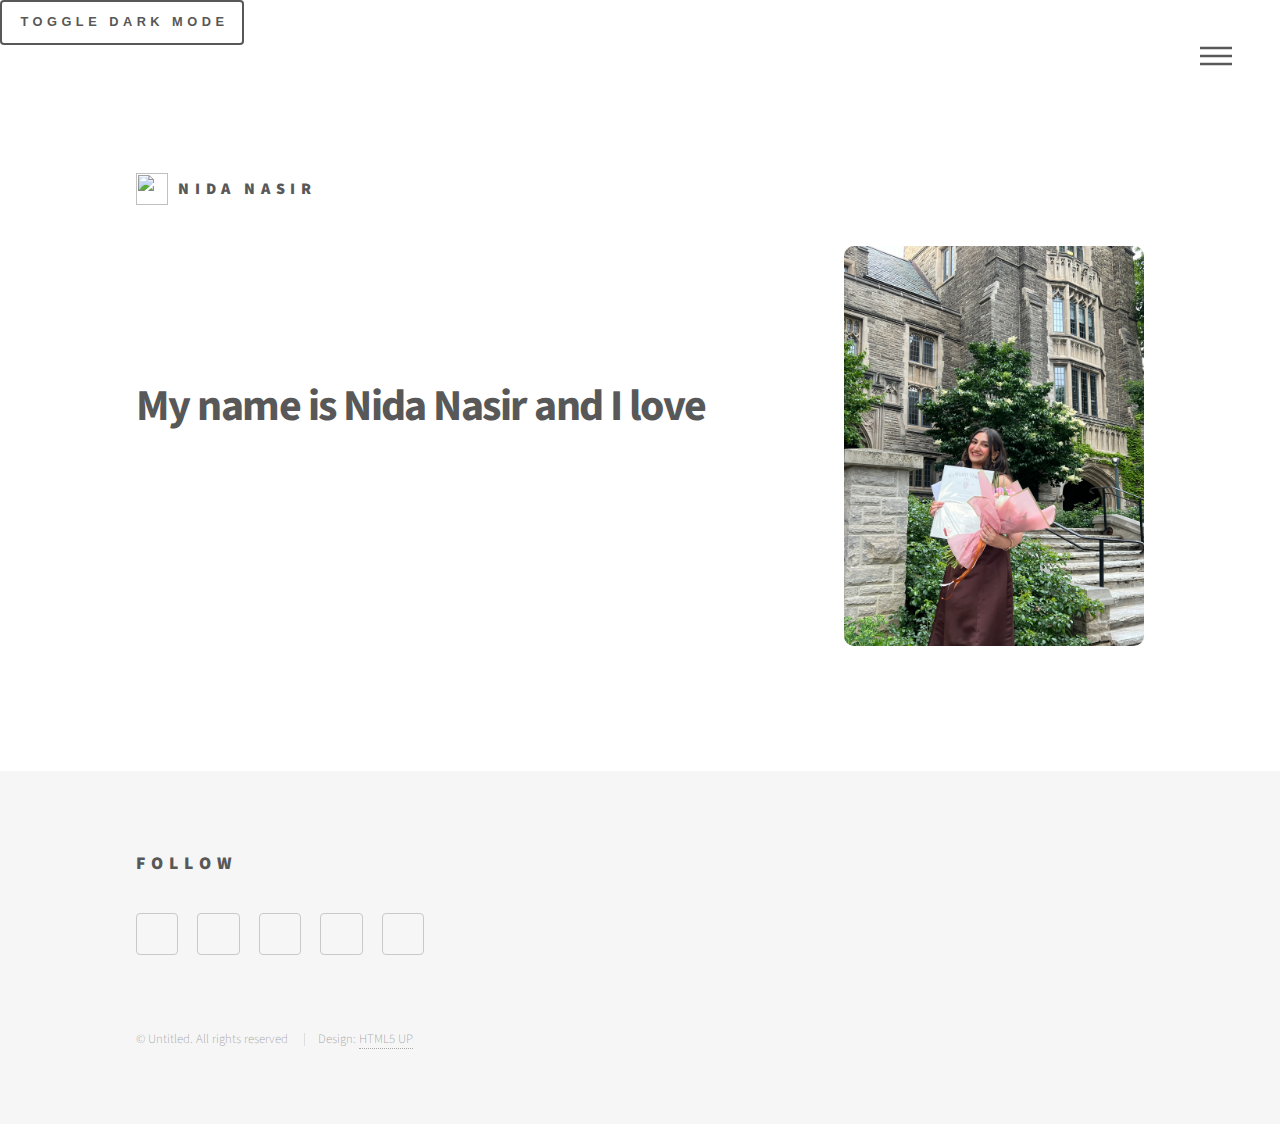
==== index.html @ aa72a7cf "added personal photo and fixed dark mode" ====
<!DOCTYPE HTML>
<!--
	Phantom by HTML5 UP
	html5up.net | @ajlkn
	Free for personal and commercial use under the CCA 3.0 license (html5up.net/license)
-->
<html>
<button onclick="toggleDarkMode()">Toggle dark mode</button>

<head>
	<title>Nida Nasir's Resume</title>
	<meta charset="utf-8" />
	<meta name="viewport" content="width=device-width, initial-scale=1, user-scalable=no" />
	<link rel="stylesheet" href="assets/css/main.css" />
	<noscript>
		<link rel="stylesheet" href="assets/css/noscript.css" />
	</noscript>
</head>

<body class="is-preload">
	<!-- Wrapper -->
	<div id="wrapper">

		<!-- Header -->
		<header id="header">
			<div class="inner">

				<!-- Logo -->
				<a href="index.html" class="logo">
					<span class="symbol"><img src="images/logo.svg" alt="" /></span><span class="title">Nida
						Nasir</span>
				</a>

				<!-- Nav -->
				<nav>
					<ul>
						<li><a href="#menu">Menu</a></li>
					</ul>
				</nav>

			</div>
		</header>

		<!-- Menu -->
		<nav id="menu">
			<h2>Menu</h2>
			<ul>
				<li><a href="index.html">Home</a></li>
				<li><a href="education.html">Education</a></li>
				<li><a href="workexperience.html">Work Experience</a></li>
				<li><a href="extracurriculars.html">Extra Curricular Experience </a></li>
				<li><a href="personalprojects.html">Personal Projects</a></li>
				<li><a href="skills.html">Skills</a></li>
			</ul>
		</nav>

		<!-- Main -->
		<div id="main">
			<div class="inner">
				<div id="main-content">
					<div>
						<h1>My name is Nida Nasir and I love <p id="demo"></p></h1>
					</div>
					<div>
						<img src="images/main.JPG" alt="Nida Nasir">
					</div>
				</div>


				<section class="tiles">
					<article class="style1">
						<span class="image">
							<img src="images/pic01.jpg" alt="" />
						</span>
						<a href="education.html">
							<h2>Education</h2>
							<div class="content">
								<p>McMaster University</p>
							</div>
						</a>
					</article>
					<article class="style2">
						<span class="image">
							<img src="images/pic02.jpg" alt="" />
						</span>
						<a href="workexperience.html">
							<h2>Work Experience</h2>
							<div class="content">
								<p> Backend Developer - SOTI, Junior Developer - Ministry of Transport, Teaching Lead -
									CodeNKids</p>
							</div>
						</a>
					</article>
					<article class="style3">
						<span class="image">
							<img src="images/pic03.jpg" alt="" />
						</span>
						<a href="extracurriculars.html">
							<h2>Extracurricular Activities</h2>
							<div class="content">
								<p>McMaster CS Society, McMaster Start Coding, McMaster Orientation Week.</p>
							</div>
						</a>
					</article>
					<article class="style4">
						<span class="image">
							<img src="images/pic04.jpg" alt="" />
						</span>
						<a href="personalprojects.html">
							<h2>Personal Projects</h2>
							<div class="content">
								<p>SimplyFitness Website, Rhombichess online game, Bingo Card generator.</p>
							</div>
						</a>
					</article>
					<article class="style5">
						<span class="image">
							<img src="images/pic05.jpg" alt="" />
						</span>
						<a href="skills.html">
							<h2>Skills</h2>
							<div class="content">
								<p>Languages, Frameworks, Tools and Certifications.</p>
							</div>
						</a>
					</article>



				</section>


			</div>
		</div>

		<!-- Footer -->
		<footer id="footer">
			<div class="inner">

				<section>
					<h2>Follow</h2>
					<ul class="icons">
						<li><a href="https://www.facebook.com/nida.nasir.77"
								class="icon brands style2 fa-facebook-f"><span class="label">Facebook</span></a></li>
						<li><a href="https://www.instagram.com/nidanasirr/"
								class="icon brands style2 fa-instagram"><span class="label">Instagram</span></a></li>
						<li><a href="https://github.com/nidanasirr" class="icon brands style2 fa-github"><span
									class="label">GitHub</span></a></li>
						<li><a href="tel:+16476786434" class="icon solid style2 fa-phone"><span
									class="label">Phone</span></a></li>
						<li><a href="mailto:nidanasir2001@gmail.com" class="icon solid style2 fa-envelope"><span
									class="label">Email</span></a></li>



					</ul>
				</section>
				<ul class="copyright">
					<li>&copy; Untitled. All rights reserved</li>
					<li>Design: <a href="http://html5up.net">HTML5 UP</a></li>
				</ul>
			</div>
		</footer>

	</div>

	<!-- Scripts -->
	<script src="assets/js/jquery.min.js"></script>
	<script src="assets/js/browser.min.js"></script>
	<script src="assets/js/breakpoints.min.js"></script>
	<script src="assets/js/util.js"></script>
	<script src="assets/js/main.js"></script>
	<script src="assets/js/darkmode.js"></script>
	<script src="assets/js/slowlytyping.js"></script>


</body>

</html>
---- assets/css/main.css ----
@import url(fontawesome-all.min.css);
@import url("https://fonts.googleapis.com/css?family=Source+Sans+Pro:300,700,900");

/*
	Phantom by HTML5 UP
	html5up.net | @ajlkn
	Free for personal and commercial use under the CCA 3.0 license (html5up.net/license)
*/

html,
body,
div,
span,
applet,
object,
iframe,
h1,
h2,
h3,
h4,
h5,
h6,
p,
blockquote,
pre,
a,
abbr,
acronym,
address,
big,
cite,
code,
del,
dfn,
em,
img,
ins,
kbd,
q,
s,
samp,
small,
strike,
strong,
sub,
sup,
tt,
var,
b,
u,
i,
center,
dl,
dt,
dd,
ol,
ul,
li,
fieldset,
form,
label,
legend,
table,
caption,
tbody,
tfoot,
thead,
tr,
th,
td,
article,
aside,
canvas,
details,
embed,
figure,
figcaption,
footer,
header,
hgroup,
menu,
nav,
output,
ruby,
section,
summary,
time,
mark,
audio,
video {
	margin: 0;
	padding: 0;
	border: 0;
	font-size: 100%;
	font: inherit;
	vertical-align: baseline;
}



article,
aside,
details,
figcaption,
figure,
footer,
header,
hgroup,
menu,
nav,
section {
	display: block;
}

body {
	line-height: 1;
}

.dark-mode {
	background-color: rgb(53, 52, 52);
	color: white;	
}

ol,
ul {
	list-style: none;
}

blockquote,
q {
	quotes: none;
}

blockquote:before,
blockquote:after,
q:before,
q:after {
	content: '';
	content: none;
}

table {
	border-collapse: collapse;
	border-spacing: 0;
}

body {
	-webkit-text-size-adjust: none;
}

mark {
	background-color: white;
	color: inherit;
}

input::-moz-focus-inner {
	border: 0;
	padding: 0;
}

input,
select,
textarea {
	-moz-appearance: none;
	-webkit-appearance: none;
	-ms-appearance: none;
	appearance: none;
}

/* Basic */

@-ms-viewport {
	width: device-width;
}

body {
	-ms-overflow-style: scrollbar;
}

@media screen and (max-width: 480px) {

	html,
	body {
		min-width: 320px;
	}

}

html {
	box-sizing: border-box;
}

*,
*:before,
*:after {
	box-sizing: inherit;
}

body {
	background: white;
}

body.is-preload *,
body.is-preload *:before,
body.is-preload *:after {
	-moz-animation: none !important;
	-webkit-animation: none !important;
	-ms-animation: none !important;
	animation: none !important;
	-moz-transition: none !important;
	-webkit-transition: none !important;
	-ms-transition: none !important;
	transition: none !important;
}

/* Type */

body,
input,
select,
textarea {
	color: #585858;
	font-family: "Source Sans Pro", Helvetica, sans-serif;
	font-size: 16pt;
	font-weight: 300;
	line-height: 1.75;
}

@media screen and (max-width: 1680px) {

	body,
	input,
	select,
	textarea {
		font-size: 14pt;
	}

}

@media screen and (max-width: 1280px) {

	body,
	input,
	select,
	textarea {
		font-size: 12pt;
	}

}

a {
	-moz-transition: border-bottom-color 0.2s ease, color 0.2s ease;
	-webkit-transition: border-bottom-color 0.2s ease, color 0.2s ease;
	-ms-transition: border-bottom-color 0.2s ease, color 0.2s ease;
	transition: border-bottom-color 0.2s ease, color 0.2s ease;
	text-decoration: none;
	color: #585858;
	border-bottom: dotted 1px rgba(88, 88, 88, 0.5);
}

a:hover {
	border-bottom-color: transparent;
	color: #f2849e !important;
}

strong,
b {
	font-weight: 900;
}

em,
i {
	font-style: italic;
}

p {
	margin: 0 0 2em 0;
}

h1 {
	font-size: 2.75em;
	font-weight: 700;
	line-height: 1.3;
	margin: 0 0 1em 0;
	letter-spacing: -0.035em;
}

h1 a {
	color: inherit;
}

#main-content {
    display: flex;
    align-items: center;
    justify-content: space-between;
}

#main-content img {
    max-width: 300px; 
    border-radius: 10px;
    margin-left: 20px;
}


#main-content div:first-child {
    flex-grow: 1;
}


@media screen and (max-width: 736px) {

	h1 {
		font-size: 2em;
		margin: 0 0 1em 0;
	}

}

@media screen and (max-width: 360px) {

	h1 {
		font-size: 1.75em;
	}

}

h2,
h3,
h4,
h5,
h6 {
	font-weight: 900;
	line-height: 1.5;
	margin: 0 0 2em 0;
	text-transform: uppercase;
	letter-spacing: 0.35em;
}

h2 a,
h3 a,
h4 a,
h5 a,
h6 a {
	color: inherit;
}

h2 {
	font-size: 1.1em;
}

h3 {
	font-size: 1em;
}

h4 {
	font-size: 0.8em;
}

h5 {
	font-size: 0.8em;
}

h6 {
	font-size: 0.8em;
}

@media screen and (max-width: 980px) {

	h1 br,
	h2 br,
	h3 br,
	h4 br,
	h5 br,
	h6 br {
		display: none;
	}

}

@media screen and (max-width: 736px) {

	h2 {
		font-size: 1em;
	}

	h3 {
		font-size: 0.8em;
	}

}

sub {
	font-size: 0.8em;
	position: relative;
	top: 0.5em;
}

sup {
	font-size: 0.8em;
	position: relative;
	top: -0.5em;
}

blockquote {
	border-left: solid 4px #c9c9c9;
	font-style: italic;
	margin: 0 0 2em 0;
	padding: 0.5em 0 0.5em 2em;
}

code {
	background: rgba(144, 144, 144, 0.075);
	border-radius: 4px;
	border: solid 1px #c9c9c9;
	font-family: "Courier New", monospace;
	font-size: 0.9em;
	margin: 0 0.25em;
	padding: 0.25em 0.65em;
}

pre {
	-webkit-overflow-scrolling: touch;
	font-family: "Courier New", monospace;
	font-size: 0.9em;
	margin: 0 0 2em 0;
}

pre code {
	display: block;
	line-height: 1.75;
	padding: 1em 1.5em;
	overflow-x: auto;
}

hr {
	border: 0;
	border-bottom: solid 1px #c9c9c9;
	margin: 2em 0;
}

hr.major {
	margin: 3em 0;
}

.align-left {
	text-align: left;
}

.align-center {
	text-align: center;
}

.align-right {
	text-align: right;
}

/* Row */

.row {
	display: flex;
	flex-wrap: wrap;
	box-sizing: border-box;
	align-items: stretch;
}

.row>* {
	box-sizing: border-box;
}

.row.gtr-uniform>*> :last-child {
	margin-bottom: 0;
}

.row.aln-left {
	justify-content: flex-start;
}

.row.aln-center {
	justify-content: center;
}

.row.aln-right {
	justify-content: flex-end;
}

.row.aln-top {
	align-items: flex-start;
}

.row.aln-middle {
	align-items: center;
}

.row.aln-bottom {
	align-items: flex-end;
}

.row>.imp {
	order: -1;
}

.row>.col-1 {
	width: 8.33333%;
}

.row>.off-1 {
	margin-left: 8.33333%;
}

.row>.col-2 {
	width: 16.66667%;
}

.row>.off-2 {
	margin-left: 16.66667%;
}

.row>.col-3 {
	width: 25%;
}

.row>.off-3 {
	margin-left: 25%;
}

.row>.col-4 {
	width: 33.33333%;
}

.row>.off-4 {
	margin-left: 33.33333%;
}

.row>.col-5 {
	width: 41.66667%;
}

.row>.off-5 {
	margin-left: 41.66667%;
}

.row>.col-6 {
	width: 50%;
}

.row>.off-6 {
	margin-left: 50%;
}

.row>.col-7 {
	width: 58.33333%;
}

.row>.off-7 {
	margin-left: 58.33333%;
}

.row>.col-8 {
	width: 66.66667%;
}

.row>.off-8 {
	margin-left: 66.66667%;
}

.row>.col-9 {
	width: 75%;
}

.row>.off-9 {
	margin-left: 75%;
}

.row>.col-10 {
	width: 83.33333%;
}

.row>.off-10 {
	margin-left: 83.33333%;
}

.row>.col-11 {
	width: 91.66667%;
}

.row>.off-11 {
	margin-left: 91.66667%;
}

.row>.col-12 {
	width: 100%;
}

.row>.off-12 {
	margin-left: 100%;
}

.row.gtr-0 {
	margin-top: 0;
	margin-left: 0em;
}

.row.gtr-0>* {
	padding: 0 0 0 0em;
}

.row.gtr-0.gtr-uniform {
	margin-top: 0em;
}

.row.gtr-0.gtr-uniform>* {
	padding-top: 0em;
}

.row.gtr-25 {
	margin-top: 0;
	margin-left: -0.5em;
}

.row.gtr-25>* {
	padding: 0 0 0 0.5em;
}

.row.gtr-25.gtr-uniform {
	margin-top: -0.5em;
}

.row.gtr-25.gtr-uniform>* {
	padding-top: 0.5em;
}

.row.gtr-50 {
	margin-top: 0;
	margin-left: -1em;
}

.row.gtr-50>* {
	padding: 0 0 0 1em;
}

.row.gtr-50.gtr-uniform {
	margin-top: -1em;
}

.row.gtr-50.gtr-uniform>* {
	padding-top: 1em;
}

.row {
	margin-top: 0;
	margin-left: -2em;
}

.row>* {
	padding: 0 0 0 2em;
}

.row.gtr-uniform {
	margin-top: -2em;
}

.row.gtr-uniform>* {
	padding-top: 2em;
}

.row.gtr-150 {
	margin-top: 0;
	margin-left: -3em;
}

.row.gtr-150>* {
	padding: 0 0 0 3em;
}

.row.gtr-150.gtr-uniform {
	margin-top: -3em;
}

.row.gtr-150.gtr-uniform>* {
	padding-top: 3em;
}

.row.gtr-200 {
	margin-top: 0;
	margin-left: -4em;
}

.row.gtr-200>* {
	padding: 0 0 0 4em;
}

.row.gtr-200.gtr-uniform {
	margin-top: -4em;
}

.row.gtr-200.gtr-uniform>* {
	padding-top: 4em;
}

@media screen and (max-width: 1680px) {

	.row {
		display: flex;
		flex-wrap: wrap;
		box-sizing: border-box;
		align-items: stretch;
	}

	.row>* {
		box-sizing: border-box;
	}

	.row.gtr-uniform>*> :last-child {
		margin-bottom: 0;
	}

	.row.aln-left {
		justify-content: flex-start;
	}

	.row.aln-center {
		justify-content: center;
	}

	.row.aln-right {
		justify-content: flex-end;
	}

	.row.aln-top {
		align-items: flex-start;
	}

	.row.aln-middle {
		align-items: center;
	}

	.row.aln-bottom {
		align-items: flex-end;
	}

	.row>.imp-xlarge {
		order: -1;
	}

	.row>.col-1-xlarge {
		width: 8.33333%;
	}

	.row>.off-1-xlarge {
		margin-left: 8.33333%;
	}

	.row>.col-2-xlarge {
		width: 16.66667%;
	}

	.row>.off-2-xlarge {
		margin-left: 16.66667%;
	}

	.row>.col-3-xlarge {
		width: 25%;
	}

	.row>.off-3-xlarge {
		margin-left: 25%;
	}

	.row>.col-4-xlarge {
		width: 33.33333%;
	}

	.row>.off-4-xlarge {
		margin-left: 33.33333%;
	}

	.row>.col-5-xlarge {
		width: 41.66667%;
	}

	.row>.off-5-xlarge {
		margin-left: 41.66667%;
	}

	.row>.col-6-xlarge {
		width: 50%;
	}

	.row>.off-6-xlarge {
		margin-left: 50%;
	}

	.row>.col-7-xlarge {
		width: 58.33333%;
	}

	.row>.off-7-xlarge {
		margin-left: 58.33333%;
	}

	.row>.col-8-xlarge {
		width: 66.66667%;
	}

	.row>.off-8-xlarge {
		margin-left: 66.66667%;
	}

	.row>.col-9-xlarge {
		width: 75%;
	}

	.row>.off-9-xlarge {
		margin-left: 75%;
	}

	.row>.col-10-xlarge {
		width: 83.33333%;
	}

	.row>.off-10-xlarge {
		margin-left: 83.33333%;
	}

	.row>.col-11-xlarge {
		width: 91.66667%;
	}

	.row>.off-11-xlarge {
		margin-left: 91.66667%;
	}

	.row>.col-12-xlarge {
		width: 100%;
	}

	.row>.off-12-xlarge {
		margin-left: 100%;
	}

	.row.gtr-0 {
		margin-top: 0;
		margin-left: 0em;
	}

	.row.gtr-0>* {
		padding: 0 0 0 0em;
	}

	.row.gtr-0.gtr-uniform {
		margin-top: 0em;
	}

	.row.gtr-0.gtr-uniform>* {
		padding-top: 0em;
	}

	.row.gtr-25 {
		margin-top: 0;
		margin-left: -0.5em;
	}

	.row.gtr-25>* {
		padding: 0 0 0 0.5em;
	}

	.row.gtr-25.gtr-uniform {
		margin-top: -0.5em;
	}

	.row.gtr-25.gtr-uniform>* {
		padding-top: 0.5em;
	}

	.row.gtr-50 {
		margin-top: 0;
		margin-left: -1em;
	}

	.row.gtr-50>* {
		padding: 0 0 0 1em;
	}

	.row.gtr-50.gtr-uniform {
		margin-top: -1em;
	}

	.row.gtr-50.gtr-uniform>* {
		padding-top: 1em;
	}

	.row {
		margin-top: 0;
		margin-left: -2em;
	}

	.row>* {
		padding: 0 0 0 2em;
	}

	.row.gtr-uniform {
		margin-top: -2em;
	}

	.row.gtr-uniform>* {
		padding-top: 2em;
	}

	.row.gtr-150 {
		margin-top: 0;
		margin-left: -3em;
	}

	.row.gtr-150>* {
		padding: 0 0 0 3em;
	}

	.row.gtr-150.gtr-uniform {
		margin-top: -3em;
	}

	.row.gtr-150.gtr-uniform>* {
		padding-top: 3em;
	}

	.row.gtr-200 {
		margin-top: 0;
		margin-left: -4em;
	}

	.row.gtr-200>* {
		padding: 0 0 0 4em;
	}

	.row.gtr-200.gtr-uniform {
		margin-top: -4em;
	}

	.row.gtr-200.gtr-uniform>* {
		padding-top: 4em;
	}

}

@media screen and (max-width: 1280px) {

	.row {
		display: flex;
		flex-wrap: wrap;
		box-sizing: border-box;
		align-items: stretch;
	}

	.row>* {
		box-sizing: border-box;
	}

	.row.gtr-uniform>*> :last-child {
		margin-bottom: 0;
	}

	.row.aln-left {
		justify-content: flex-start;
	}

	.row.aln-center {
		justify-content: center;
	}

	.row.aln-right {
		justify-content: flex-end;
	}

	.row.aln-top {
		align-items: flex-start;
	}

	.row.aln-middle {
		align-items: center;
	}

	.row.aln-bottom {
		align-items: flex-end;
	}

	.row>.imp-large {
		order: -1;
	}

	.row>.col-1-large {
		width: 8.33333%;
	}

	.row>.off-1-large {
		margin-left: 8.33333%;
	}

	.row>.col-2-large {
		width: 16.66667%;
	}

	.row>.off-2-large {
		margin-left: 16.66667%;
	}

	.row>.col-3-large {
		width: 25%;
	}

	.row>.off-3-large {
		margin-left: 25%;
	}

	.row>.col-4-large {
		width: 33.33333%;
	}

	.row>.off-4-large {
		margin-left: 33.33333%;
	}

	.row>.col-5-large {
		width: 41.66667%;
	}

	.row>.off-5-large {
		margin-left: 41.66667%;
	}

	.row>.col-6-large {
		width: 50%;
	}

	.row>.off-6-large {
		margin-left: 50%;
	}

	.row>.col-7-large {
		width: 58.33333%;
	}

	.row>.off-7-large {
		margin-left: 58.33333%;
	}

	.row>.col-8-large {
		width: 66.66667%;
	}

	.row>.off-8-large {
		margin-left: 66.66667%;
	}

	.row>.col-9-large {
		width: 75%;
	}

	.row>.off-9-large {
		margin-left: 75%;
	}

	.row>.col-10-large {
		width: 83.33333%;
	}

	.row>.off-10-large {
		margin-left: 83.33333%;
	}

	.row>.col-11-large {
		width: 91.66667%;
	}

	.row>.off-11-large {
		margin-left: 91.66667%;
	}

	.row>.col-12-large {
		width: 100%;
	}

	.row>.off-12-large {
		margin-left: 100%;
	}

	.row.gtr-0 {
		margin-top: 0;
		margin-left: 0em;
	}

	.row.gtr-0>* {
		padding: 0 0 0 0em;
	}

	.row.gtr-0.gtr-uniform {
		margin-top: 0em;
	}

	.row.gtr-0.gtr-uniform>* {
		padding-top: 0em;
	}

	.row.gtr-25 {
		margin-top: 0;
		margin-left: -0.5em;
	}

	.row.gtr-25>* {
		padding: 0 0 0 0.5em;
	}

	.row.gtr-25.gtr-uniform {
		margin-top: -0.5em;
	}

	.row.gtr-25.gtr-uniform>* {
		padding-top: 0.5em;
	}

	.row.gtr-50 {
		margin-top: 0;
		margin-left: -1em;
	}

	.row.gtr-50>* {
		padding: 0 0 0 1em;
	}

	.row.gtr-50.gtr-uniform {
		margin-top: -1em;
	}

	.row.gtr-50.gtr-uniform>* {
		padding-top: 1em;
	}

	.row {
		margin-top: 0;
		margin-left: -2em;
	}

	.row>* {
		padding: 0 0 0 2em;
	}

	.row.gtr-uniform {
		margin-top: -2em;
	}

	.row.gtr-uniform>* {
		padding-top: 2em;
	}

	.row.gtr-150 {
		margin-top: 0;
		margin-left: -3em;
	}

	.row.gtr-150>* {
		padding: 0 0 0 3em;
	}

	.row.gtr-150.gtr-uniform {
		margin-top: -3em;
	}

	.row.gtr-150.gtr-uniform>* {
		padding-top: 3em;
	}

	.row.gtr-200 {
		margin-top: 0;
		margin-left: -4em;
	}

	.row.gtr-200>* {
		padding: 0 0 0 4em;
	}

	.row.gtr-200.gtr-uniform {
		margin-top: -4em;
	}

	.row.gtr-200.gtr-uniform>* {
		padding-top: 4em;
	}

}

@media screen and (max-width: 980px) {

	.row {
		display: flex;
		flex-wrap: wrap;
		box-sizing: border-box;
		align-items: stretch;
	}

	.row>* {
		box-sizing: border-box;
	}

	.row.gtr-uniform>*> :last-child {
		margin-bottom: 0;
	}

	.row.aln-left {
		justify-content: flex-start;
	}

	.row.aln-center {
		justify-content: center;
	}

	.row.aln-right {
		justify-content: flex-end;
	}

	.row.aln-top {
		align-items: flex-start;
	}

	.row.aln-middle {
		align-items: center;
	}

	.row.aln-bottom {
		align-items: flex-end;
	}

	.row>.imp-medium {
		order: -1;
	}

	.row>.col-1-medium {
		width: 8.33333%;
	}

	.row>.off-1-medium {
		margin-left: 8.33333%;
	}

	.row>.col-2-medium {
		width: 16.66667%;
	}

	.row>.off-2-medium {
		margin-left: 16.66667%;
	}

	.row>.col-3-medium {
		width: 25%;
	}

	.row>.off-3-medium {
		margin-left: 25%;
	}

	.row>.col-4-medium {
		width: 33.33333%;
	}

	.row>.off-4-medium {
		margin-left: 33.33333%;
	}

	.row>.col-5-medium {
		width: 41.66667%;
	}

	.row>.off-5-medium {
		margin-left: 41.66667%;
	}

	.row>.col-6-medium {
		width: 50%;
	}

	.row>.off-6-medium {
		margin-left: 50%;
	}

	.row>.col-7-medium {
		width: 58.33333%;
	}

	.row>.off-7-medium {
		margin-left: 58.33333%;
	}

	.row>.col-8-medium {
		width: 66.66667%;
	}

	.row>.off-8-medium {
		margin-left: 66.66667%;
	}

	.row>.col-9-medium {
		width: 75%;
	}

	.row>.off-9-medium {
		margin-left: 75%;
	}

	.row>.col-10-medium {
		width: 83.33333%;
	}

	.row>.off-10-medium {
		margin-left: 83.33333%;
	}

	.row>.col-11-medium {
		width: 91.66667%;
	}

	.row>.off-11-medium {
		margin-left: 91.66667%;
	}

	.row>.col-12-medium {
		width: 100%;
	}

	.row>.off-12-medium {
		margin-left: 100%;
	}

	.row.gtr-0 {
		margin-top: 0;
		margin-left: 0em;
	}

	.row.gtr-0>* {
		padding: 0 0 0 0em;
	}

	.row.gtr-0.gtr-uniform {
		margin-top: 0em;
	}

	.row.gtr-0.gtr-uniform>* {
		padding-top: 0em;
	}

	.row.gtr-25 {
		margin-top: 0;
		margin-left: -0.375em;
	}

	.row.gtr-25>* {
		padding: 0 0 0 0.375em;
	}

	.row.gtr-25.gtr-uniform {
		margin-top: -0.375em;
	}

	.row.gtr-25.gtr-uniform>* {
		padding-top: 0.375em;
	}

	.row.gtr-50 {
		margin-top: 0;
		margin-left: -0.75em;
	}

	.row.gtr-50>* {
		padding: 0 0 0 0.75em;
	}

	.row.gtr-50.gtr-uniform {
		margin-top: -0.75em;
	}

	.row.gtr-50.gtr-uniform>* {
		padding-top: 0.75em;
	}

	.row {
		margin-top: 0;
		margin-left: -1.5em;
	}

	.row>* {
		padding: 0 0 0 1.5em;
	}

	.row.gtr-uniform {
		margin-top: -1.5em;
	}

	.row.gtr-uniform>* {
		padding-top: 1.5em;
	}

	.row.gtr-150 {
		margin-top: 0;
		margin-left: -2.25em;
	}

	.row.gtr-150>* {
		padding: 0 0 0 2.25em;
	}

	.row.gtr-150.gtr-uniform {
		margin-top: -2.25em;
	}

	.row.gtr-150.gtr-uniform>* {
		padding-top: 2.25em;
	}

	.row.gtr-200 {
		margin-top: 0;
		margin-left: -3em;
	}

	.row.gtr-200>* {
		padding: 0 0 0 3em;
	}

	.row.gtr-200.gtr-uniform {
		margin-top: -3em;
	}

	.row.gtr-200.gtr-uniform>* {
		padding-top: 3em;
	}

}

@media screen and (max-width: 736px) {

	.row {
		display: flex;
		flex-wrap: wrap;
		box-sizing: border-box;
		align-items: stretch;
	}

	.row>* {
		box-sizing: border-box;
	}

	.row.gtr-uniform>*> :last-child {
		margin-bottom: 0;
	}

	.row.aln-left {
		justify-content: flex-start;
	}

	.row.aln-center {
		justify-content: center;
	}

	.row.aln-right {
		justify-content: flex-end;
	}

	.row.aln-top {
		align-items: flex-start;
	}

	.row.aln-middle {
		align-items: center;
	}

	.row.aln-bottom {
		align-items: flex-end;
	}

	.row>.imp-small {
		order: -1;
	}

	.row>.col-1-small {
		width: 8.33333%;
	}

	.row>.off-1-small {
		margin-left: 8.33333%;
	}

	.row>.col-2-small {
		width: 16.66667%;
	}

	.row>.off-2-small {
		margin-left: 16.66667%;
	}

	.row>.col-3-small {
		width: 25%;
	}

	.row>.off-3-small {
		margin-left: 25%;
	}

	.row>.col-4-small {
		width: 33.33333%;
	}

	.row>.off-4-small {
		margin-left: 33.33333%;
	}

	.row>.col-5-small {
		width: 41.66667%;
	}

	.row>.off-5-small {
		margin-left: 41.66667%;
	}

	.row>.col-6-small {
		width: 50%;
	}

	.row>.off-6-small {
		margin-left: 50%;
	}

	.row>.col-7-small {
		width: 58.33333%;
	}

	.row>.off-7-small {
		margin-left: 58.33333%;
	}

	.row>.col-8-small {
		width: 66.66667%;
	}

	.row>.off-8-small {
		margin-left: 66.66667%;
	}

	.row>.col-9-small {
		width: 75%;
	}

	.row>.off-9-small {
		margin-left: 75%;
	}

	.row>.col-10-small {
		width: 83.33333%;
	}

	.row>.off-10-small {
		margin-left: 83.33333%;
	}

	.row>.col-11-small {
		width: 91.66667%;
	}

	.row>.off-11-small {
		margin-left: 91.66667%;
	}

	.row>.col-12-small {
		width: 100%;
	}

	.row>.off-12-small {
		margin-left: 100%;
	}

	.row.gtr-0 {
		margin-top: 0;
		margin-left: 0em;
	}

	.row.gtr-0>* {
		padding: 0 0 0 0em;
	}

	.row.gtr-0.gtr-uniform {
		margin-top: 0em;
	}

	.row.gtr-0.gtr-uniform>* {
		padding-top: 0em;
	}

	.row.gtr-25 {
		margin-top: 0;
		margin-left: -0.25em;
	}

	.row.gtr-25>* {
		padding: 0 0 0 0.25em;
	}

	.row.gtr-25.gtr-uniform {
		margin-top: -0.25em;
	}

	.row.gtr-25.gtr-uniform>* {
		padding-top: 0.25em;
	}

	.row.gtr-50 {
		margin-top: 0;
		margin-left: -0.5em;
	}

	.row.gtr-50>* {
		padding: 0 0 0 0.5em;
	}

	.row.gtr-50.gtr-uniform {
		margin-top: -0.5em;
	}

	.row.gtr-50.gtr-uniform>* {
		padding-top: 0.5em;
	}

	.row {
		margin-top: 0;
		margin-left: -1em;
	}

	.row>* {
		padding: 0 0 0 1em;
	}

	.row.gtr-uniform {
		margin-top: -1em;
	}

	.row.gtr-uniform>* {
		padding-top: 1em;
	}

	.row.gtr-150 {
		margin-top: 0;
		margin-left: -1.5em;
	}

	.row.gtr-150>* {
		padding: 0 0 0 1.5em;
	}

	.row.gtr-150.gtr-uniform {
		margin-top: -1.5em;
	}

	.row.gtr-150.gtr-uniform>* {
		padding-top: 1.5em;
	}

	.row.gtr-200 {
		margin-top: 0;
		margin-left: -2em;
	}

	.row.gtr-200>* {
		padding: 0 0 0 2em;
	}

	.row.gtr-200.gtr-uniform {
		margin-top: -2em;
	}

	.row.gtr-200.gtr-uniform>* {
		padding-top: 2em;
	}

}

@media screen and (max-width: 480px) {

	.row {
		display: flex;
		flex-wrap: wrap;
		box-sizing: border-box;
		align-items: stretch;
	}

	.row>* {
		box-sizing: border-box;
	}

	.row.gtr-uniform>*> :last-child {
		margin-bottom: 0;
	}

	.row.aln-left {
		justify-content: flex-start;
	}

	.row.aln-center {
		justify-content: center;
	}

	.row.aln-right {
		justify-content: flex-end;
	}

	.row.aln-top {
		align-items: flex-start;
	}

	.row.aln-middle {
		align-items: center;
	}

	.row.aln-bottom {
		align-items: flex-end;
	}

	.row>.imp-xsmall {
		order: -1;
	}

	.row>.col-1-xsmall {
		width: 8.33333%;
	}

	.row>.off-1-xsmall {
		margin-left: 8.33333%;
	}

	.row>.col-2-xsmall {
		width: 16.66667%;
	}

	.row>.off-2-xsmall {
		margin-left: 16.66667%;
	}

	.row>.col-3-xsmall {
		width: 25%;
	}

	.row>.off-3-xsmall {
		margin-left: 25%;
	}

	.row>.col-4-xsmall {
		width: 33.33333%;
	}

	.row>.off-4-xsmall {
		margin-left: 33.33333%;
	}

	.row>.col-5-xsmall {
		width: 41.66667%;
	}

	.row>.off-5-xsmall {
		margin-left: 41.66667%;
	}

	.row>.col-6-xsmall {
		width: 50%;
	}

	.row>.off-6-xsmall {
		margin-left: 50%;
	}

	.row>.col-7-xsmall {
		width: 58.33333%;
	}

	.row>.off-7-xsmall {
		margin-left: 58.33333%;
	}

	.row>.col-8-xsmall {
		width: 66.66667%;
	}

	.row>.off-8-xsmall {
		margin-left: 66.66667%;
	}

	.row>.col-9-xsmall {
		width: 75%;
	}

	.row>.off-9-xsmall {
		margin-left: 75%;
	}

	.row>.col-10-xsmall {
		width: 83.33333%;
	}

	.row>.off-10-xsmall {
		margin-left: 83.33333%;
	}

	.row>.col-11-xsmall {
		width: 91.66667%;
	}

	.row>.off-11-xsmall {
		margin-left: 91.66667%;
	}

	.row>.col-12-xsmall {
		width: 100%;
	}

	.row>.off-12-xsmall {
		margin-left: 100%;
	}

	.row.gtr-0 {
		margin-top: 0;
		margin-left: 0em;
	}

	.row.gtr-0>* {
		padding: 0 0 0 0em;
	}

	.row.gtr-0.gtr-uniform {
		margin-top: 0em;
	}

	.row.gtr-0.gtr-uniform>* {
		padding-top: 0em;
	}

	.row.gtr-25 {
		margin-top: 0;
		margin-left: -0.25em;
	}

	.row.gtr-25>* {
		padding: 0 0 0 0.25em;
	}

	.row.gtr-25.gtr-uniform {
		margin-top: -0.25em;
	}

	.row.gtr-25.gtr-uniform>* {
		padding-top: 0.25em;
	}

	.row.gtr-50 {
		margin-top: 0;
		margin-left: -0.5em;
	}

	.row.gtr-50>* {
		padding: 0 0 0 0.5em;
	}

	.row.gtr-50.gtr-uniform {
		margin-top: -0.5em;
	}

	.row.gtr-50.gtr-uniform>* {
		padding-top: 0.5em;
	}

	.row {
		margin-top: 0;
		margin-left: -1em;
	}

	.row>* {
		padding: 0 0 0 1em;
	}

	.row.gtr-uniform {
		margin-top: -1em;
	}

	.row.gtr-uniform>* {
		padding-top: 1em;
	}

	.row.gtr-150 {
		margin-top: 0;
		margin-left: -1.5em;
	}

	.row.gtr-150>* {
		padding: 0 0 0 1.5em;
	}

	.row.gtr-150.gtr-uniform {
		margin-top: -1.5em;
	}

	.row.gtr-150.gtr-uniform>* {
		padding-top: 1.5em;
	}

	.row.gtr-200 {
		margin-top: 0;
		margin-left: -2em;
	}

	.row.gtr-200>* {
		padding: 0 0 0 2em;
	}

	.row.gtr-200.gtr-uniform {
		margin-top: -2em;
	}

	.row.gtr-200.gtr-uniform>* {
		padding-top: 2em;
	}

}

/* Section/Article */

section.special,
article.special {
	text-align: center;
}

header p {
	margin-top: -1em;
}

@media screen and (max-width: 736px) {

	header p {
		margin-top: 0;
	}

}

/* Icon */

.icon {
	text-decoration: none;
	border-bottom: none;
	position: relative;
}

.icon:before {
	-moz-osx-font-smoothing: grayscale;
	-webkit-font-smoothing: antialiased;
	display: inline-block;
	font-style: normal;
	font-variant: normal;
	text-rendering: auto;
	line-height: 1;
	text-transform: none !important;
	font-family: 'Font Awesome 5 Free';
	font-weight: 400;
}

.icon>.label {
	display: none;
}

.icon:before {
	line-height: inherit;
}

.icon.solid:before {
	font-weight: 900;
}

.icon.brands:before {
	font-family: 'Font Awesome 5 Brands';
}

.icon.style2 {
	-moz-transition: background-color 0.2s ease-in-out, color 0.2s ease-in-out, border-color 0.2s ease-in-out;
	-webkit-transition: background-color 0.2s ease-in-out, color 0.2s ease-in-out, border-color 0.2s ease-in-out;
	-ms-transition: background-color 0.2s ease-in-out, color 0.2s ease-in-out, border-color 0.2s ease-in-out;
	transition: background-color 0.2s ease-in-out, color 0.2s ease-in-out, border-color 0.2s ease-in-out;
	background-color: transparent;
	border: solid 1px #c9c9c9;
	border-radius: 4px;
	width: 2.65em;
	height: 2.65em;
	display: inline-block;
	text-align: center;
	line-height: 2.65em;
	color: inherit;
}

.icon.style2:before {
	font-size: 1.1em;
}

.icon.style2:hover {
	color: #f2849e;
	border-color: #f2849e;
}

.icon.style2:active {
	background-color: rgba(242, 132, 158, 0.1);
}

/* List */

ol {
	list-style: decimal;
	margin: 0 0 2em 0;
	padding-left: 1.25em;
}

ol li {
	padding-left: 0.25em;
}

ul {
	list-style: disc;
	margin: 0 0 2em 0;
	padding-left: 1em;
}

ul li {
	padding-left: 0.5em;
}

ul.alt {
	list-style: none;
	padding-left: 0;
}

ul.alt li {
	border-top: solid 1px #c9c9c9;
	padding: 0.5em 0;
}

ul.alt li:first-child {
	border-top: 0;
	padding-top: 0;
}

dl {
	margin: 0 0 2em 0;
}

dl dt {
	display: block;
	font-weight: 900;
	margin: 0 0 1em 0;
}

dl dd {
	margin-left: 2em;
}

/* Actions */

ul.actions {
	display: -moz-flex;
	display: -webkit-flex;
	display: -ms-flex;
	display: flex;
	cursor: default;
	list-style: none;
	margin-left: -1em;
	padding-left: 0;
}

ul.actions li {
	padding: 0 0 0 1em;
	vertical-align: middle;
}

ul.actions.special {
	-moz-justify-content: center;
	-webkit-justify-content: center;
	-ms-justify-content: center;
	justify-content: center;
	width: 100%;
	margin-left: 0;
}

ul.actions.special li:first-child {
	padding-left: 0;
}

ul.actions.stacked {
	-moz-flex-direction: column;
	-webkit-flex-direction: column;
	-ms-flex-direction: column;
	flex-direction: column;
	margin-left: 0;
}

ul.actions.stacked li {
	padding: 1.3em 0 0 0;
}

ul.actions.stacked li:first-child {
	padding-top: 0;
}

ul.actions.fit {
	width: calc(100% + 1em);
}

ul.actions.fit li {
	-moz-flex-grow: 1;
	-webkit-flex-grow: 1;
	-ms-flex-grow: 1;
	flex-grow: 1;
	-moz-flex-shrink: 1;
	-webkit-flex-shrink: 1;
	-ms-flex-shrink: 1;
	flex-shrink: 1;
	width: 100%;
}

ul.actions.fit li>* {
	width: 100%;
}

ul.actions.fit.stacked {
	width: 100%;
}

@media screen and (max-width: 480px) {

	ul.actions:not(.fixed) {
		-moz-flex-direction: column;
		-webkit-flex-direction: column;
		-ms-flex-direction: column;
		flex-direction: column;
		margin-left: 0;
		width: 100% !important;
	}

	ul.actions:not(.fixed) li {
		-moz-flex-grow: 1;
		-webkit-flex-grow: 1;
		-ms-flex-grow: 1;
		flex-grow: 1;
		-moz-flex-shrink: 1;
		-webkit-flex-shrink: 1;
		-ms-flex-shrink: 1;
		flex-shrink: 1;
		padding: 1em 0 0 0;
		text-align: center;
		width: 100%;
	}

	ul.actions:not(.fixed) li>* {
		width: 100%;
	}

	ul.actions:not(.fixed) li:first-child {
		padding-top: 0;
	}

	ul.actions:not(.fixed) li input[type="submit"],
	ul.actions:not(.fixed) li input[type="reset"],
	ul.actions:not(.fixed) li input[type="button"],
	ul.actions:not(.fixed) li button,
	ul.actions:not(.fixed) li .button {
		width: 100%;
	}

	ul.actions:not(.fixed) li input[type="submit"].icon:before,
	ul.actions:not(.fixed) li input[type="reset"].icon:before,
	ul.actions:not(.fixed) li input[type="button"].icon:before,
	ul.actions:not(.fixed) li button.icon:before,
	ul.actions:not(.fixed) li .button.icon:before {
		margin-left: -0.5rem;
	}

}

/* Icons */

ul.icons {
	cursor: default;
	list-style: none;
	padding-left: 0;
	margin: -1em 0 2em -1em;
}

ul.icons li {
	display: inline-block;
	padding: 1em 0 0 1em;
}

/* Form */

form {
	margin: 0 0 2em 0;
	overflow-x: hidden;
}

form> :last-child {
	margin-bottom: 0;
}

form>.fields {
	display: -moz-flex;
	display: -webkit-flex;
	display: -ms-flex;
	display: flex;
	-moz-flex-wrap: wrap;
	-webkit-flex-wrap: wrap;
	-ms-flex-wrap: wrap;
	flex-wrap: wrap;
	width: calc(100% + 3em);
	margin: -1.5em 0 2em -1.5em;
}

form>.fields>.field {
	-moz-flex-grow: 0;
	-webkit-flex-grow: 0;
	-ms-flex-grow: 0;
	flex-grow: 0;
	-moz-flex-shrink: 0;
	-webkit-flex-shrink: 0;
	-ms-flex-shrink: 0;
	flex-shrink: 0;
	padding: 1.5em 0 0 1.5em;
	width: calc(100% - 1.5em);
}

form>.fields>.field.half {
	width: calc(50% - 0.75em);
}

form>.fields>.field.third {
	width: calc(100%/3 - 0.5em);
}

form>.fields>.field.quarter {
	width: calc(25% - 0.375em);
}

@media screen and (max-width: 480px) {

	form>.fields {
		width: calc(100% + 3em);
		margin: -1.5em 0 2em -1.5em;
	}

	form>.fields>.field {
		padding: 1.5em 0 0 1.5em;
		width: calc(100% - 1.5em);
	}

	form>.fields>.field.half {
		width: calc(100% - 1.5em);
	}

	form>.fields>.field.third {
		width: calc(100% - 1.5em);
	}

	form>.fields>.field.quarter {
		width: calc(100% - 1.5em);
	}

}

label {
	display: block;
	font-size: 0.9em;
	font-weight: 900;
	margin: 0 0 1em 0;
}

input[type="text"],
input[type="password"],
input[type="email"],
input[type="tel"],
select,
textarea {
	-moz-appearance: none;
	-webkit-appearance: none;
	-ms-appearance: none;
	appearance: none;
	background-color: transparent;
	border: none;
	border-radius: 0;
	border-bottom: solid 1px #c9c9c9;
	color: inherit;
	display: block;
	outline: 0;
	padding: 0;
	text-decoration: none;
	width: 100%;
}

input[type="text"]:invalid,
input[type="password"]:invalid,
input[type="email"]:invalid,
input[type="tel"]:invalid,
select:invalid,
textarea:invalid {
	box-shadow: none;
}

input[type="text"]:focus,
input[type="password"]:focus,
input[type="email"]:focus,
input[type="tel"]:focus,
select:focus,
textarea:focus {
	border-bottom-color: #f2849e;
	box-shadow: inset 0 -1px 0 0 #f2849e;
}

select {
	background-image: url("data:image/svg+xml;charset=utf8,%3Csvg xmlns='http://www.w3.org/2000/svg' width='40' height='40' preserveAspectRatio='none' viewBox='0 0 40 40'%3E%3Cpath d='M9.4,12.3l10.4,10.4l10.4-10.4c0.2-0.2,0.5-0.4,0.9-0.4c0.3,0,0.6,0.1,0.9,0.4l3.3,3.3c0.2,0.2,0.4,0.5,0.4,0.9 c0,0.4-0.1,0.6-0.4,0.9L20.7,31.9c-0.2,0.2-0.5,0.4-0.9,0.4c-0.3,0-0.6-0.1-0.9-0.4L4.3,17.3c-0.2-0.2-0.4-0.5-0.4-0.9 c0-0.4,0.1-0.6,0.4-0.9l3.3-3.3c0.2-0.2,0.5-0.4,0.9-0.4S9.1,12.1,9.4,12.3z' fill='%23c9c9c9' /%3E%3C/svg%3E");
	background-size: 1.25rem;
	background-repeat: no-repeat;
	background-position: calc(100% - 1rem) center;
	height: 3em;
	padding-right: 3em;
	text-overflow: ellipsis;
}

select option {
	background: #ffffff;
}

select:focus::-ms-value {
	background-color: transparent;
}

select::-ms-expand {
	display: none;
}

input[type="text"],
input[type="password"],
input[type="email"],
select {
	height: 3em;
}

textarea {
	padding: 0;
	min-height: 3.75em;
}

input[type="checkbox"],
input[type="radio"] {
	-moz-appearance: none;
	-webkit-appearance: none;
	-ms-appearance: none;
	appearance: none;
	display: block;
	float: left;
	margin-right: -2em;
	opacity: 0;
	width: 1em;
	z-index: -1;
}

input[type="checkbox"]+label,
input[type="radio"]+label {
	text-decoration: none;
	color: #585858;
	cursor: pointer;
	display: inline-block;
	font-size: 1em;
	font-weight: 300;
	padding-left: 2.55em;
	padding-right: 0.75em;
	position: relative;
}

input[type="checkbox"]+label:before,
input[type="radio"]+label:before {
	-moz-osx-font-smoothing: grayscale;
	-webkit-font-smoothing: antialiased;
	display: inline-block;
	font-style: normal;
	font-variant: normal;
	text-rendering: auto;
	line-height: 1;
	text-transform: none !important;
	font-family: 'Font Awesome 5 Free';
	font-weight: 900;
}

input[type="checkbox"]+label:before,
input[type="radio"]+label:before {
	border-radius: 4px;
	border: solid 1px #c9c9c9;
	content: '';
	display: inline-block;
	font-size: 0.8em;
	height: 2.25em;
	left: 0;
	line-height: 2.25em;
	position: absolute;
	text-align: center;
	top: 0;
	width: 2.25em;
}

input[type="checkbox"]:checked+label:before,
input[type="radio"]:checked+label:before {
	background: #585858;
	border-color: #585858;
	color: #ffffff;
	content: '\f00c';
}

input[type="checkbox"]:focus+label:before,
input[type="radio"]:focus+label:before {
	border-color: #f2849e;
	box-shadow: 0 0 0 1px #f2849e;
}

input[type="checkbox"]+label:before {
	border-radius: 4px;
}

input[type="radio"]+label:before {
	border-radius: 100%;
}

/* Box */

.box {
	border-radius: 4px;
	border: solid 1px #c9c9c9;
	margin-bottom: 2em;
	padding: 1.5em;
}

.box> :last-child,
.box> :last-child> :last-child,
.box> :last-child> :last-child> :last-child {
	margin-bottom: 0;
}

.box.alt {
	border: 0;
	border-radius: 0;
	padding: 0;
}

/* Image */

.image {
	border-radius: 4px;
	border: 0;
	display: inline-block;
	position: relative;
}

.image img {
	border-radius: 4px;
	display: block;
}

.image.left,
.image.right {
	max-width: 40%;
}

.image.left img,
.image.right img {
	width: 100%;
}

.image.left {
	float: left;
	padding: 0 1.5em 1em 0;
	top: 0.25em;
}

.image.right {
	float: right;
	padding: 0 0 1em 1.5em;
	top: 0.25em;
}

.image.fit {
	display: block;
	margin: 0 0 2em 0;
	width: 100%;
}

.image.fit img {
	width: 100%;
}

.image.main {
	display: block;
	margin: 0 0 3em 0;
	width: 100%;
}

.image.main img {
	width: 100%;
}

@media screen and (max-width: 736px) {

	.image.main {
		margin: 0 0 2em 0;
	}

}

/* Table */

.table-wrapper {
	-webkit-overflow-scrolling: touch;
	overflow-x: auto;
}

table {
	margin: 0 0 2em 0;
	width: 100%;
}

table tbody tr {
	border: solid 1px #c9c9c9;
	border-left: 0;
	border-right: 0;
}

table tbody tr:nth-child(2n + 1) {
	background-color: rgba(144, 144, 144, 0.075);
}

table td {
	padding: 0.75em 0.75em;
}

table th {
	font-size: 0.9em;
	font-weight: 900;
	padding: 0 0.75em 0.75em 0.75em;
	text-align: left;
}

table thead {
	border-bottom: solid 2px #c9c9c9;
}

table tfoot {
	border-top: solid 2px #c9c9c9;
}

table.alt {
	border-collapse: separate;
}

table.alt tbody tr td {
	border: solid 1px #c9c9c9;
	border-left-width: 0;
	border-top-width: 0;
}

table.alt tbody tr td:first-child {
	border-left-width: 1px;
}

table.alt tbody tr:first-child td {
	border-top-width: 1px;
}

table.alt thead {
	border-bottom: 0;
}

table.alt tfoot {
	border-top: 0;
}

/* Button */

input[type="submit"],
input[type="reset"],
input[type="button"],
button,
.button {
	-moz-appearance: none;
	-webkit-appearance: none;
	-ms-appearance: none;
	appearance: none;
	-moz-transition: background-color 0.2s ease-in-out, color 0.2s ease-in-out, box-shadow 0.2s ease-in-out;
	-webkit-transition: background-color 0.2s ease-in-out, color 0.2s ease-in-out, box-shadow 0.2s ease-in-out;
	-ms-transition: background-color 0.2s ease-in-out, color 0.2s ease-in-out, box-shadow 0.2s ease-in-out;
	transition: background-color 0.2s ease-in-out, color 0.2s ease-in-out, box-shadow 0.2s ease-in-out;
	background-color: transparent;
	border-radius: 4px;
	border: 0;
	box-shadow: inset 0 0 0 2px #585858;
	color: #585858 !important;
	cursor: pointer;
	display: inline-block;
	font-size: 0.8em;
	font-weight: 900;
	height: 3.5em;
	letter-spacing: 0.35em;
	line-height: 3.45em;
	overflow: hidden;
	padding: 0 1.25em 0 1.6em;
	text-align: center;
	text-decoration: none;
	text-overflow: ellipsis;
	text-transform: uppercase;
	white-space: nowrap;
}

input[type="submit"].icon:before,
input[type="reset"].icon:before,
input[type="button"].icon:before,
button.icon:before,
.button.icon:before {
	margin-right: 0.5em;
}

input[type="submit"].fit,
input[type="reset"].fit,
input[type="button"].fit,
button.fit,
.button.fit {
	width: 100%;
}

input[type="submit"]:hover,
input[type="reset"]:hover,
input[type="button"]:hover,
button:hover,
.button:hover {
	color: #f2849e !important;
	box-shadow: inset 0 0 0 2px #f2849e;
}

input[type="submit"]:active,
input[type="reset"]:active,
input[type="button"]:active,
button:active,
.button:active {
	background-color: rgba(242, 132, 158, 0.1);
}

input[type="submit"].small,
input[type="reset"].small,
input[type="button"].small,
button.small,
.button.small {
	font-size: 0.6em;
}

input[type="submit"].large,
input[type="reset"].large,
input[type="button"].large,
button.large,
.button.large {
	font-size: 1em;
}

input[type="submit"].primary,
input[type="reset"].primary,
input[type="button"].primary,
button.primary,
.button.primary {
	box-shadow: none;
	background-color: #585858;
	color: #ffffff !important;
}

input[type="submit"].primary:hover,
input[type="reset"].primary:hover,
input[type="button"].primary:hover,
button.primary:hover,
.button.primary:hover {
	background-color: #f2849e;
}

input[type="submit"].primary:active,
input[type="reset"].primary:active,
input[type="button"].primary:active,
button.primary:active,
.button.primary:active {
	background-color: #ee5f81;
}

input[type="submit"].disabled,
input[type="submit"]:disabled,
input[type="reset"].disabled,
input[type="reset"]:disabled,
input[type="button"].disabled,
input[type="button"]:disabled,
button.disabled,
button:disabled,
.button.disabled,
.button:disabled {
	pointer-events: none;
	opacity: 0.25;
}

/* Tiles */

.tiles {
	display: -moz-flex;
	display: -webkit-flex;
	display: -ms-flex;
	display: flex;
	-moz-flex-wrap: wrap;
	-webkit-flex-wrap: wrap;
	-ms-flex-wrap: wrap;
	flex-wrap: wrap;
	postiion: relative;
	margin: -2.5em 0 0 -2.5em;
}

.tiles article {
	-moz-transition: -moz-transform 0.5s ease, opacity 0.5s ease;
	-webkit-transition: -webkit-transform 0.5s ease, opacity 0.5s ease;
	-ms-transition: -ms-transform 0.5s ease, opacity 0.5s ease;
	transition: transform 0.5s ease, opacity 0.5s ease;
	position: relative;
	width: calc(33.33333% - 2.5em);
	margin: 2.5em 0 0 2.5em;
}

.tiles article>.image {
	-moz-transition: -moz-transform 0.5s ease;
	-webkit-transition: -webkit-transform 0.5s ease;
	-ms-transition: -ms-transform 0.5s ease;
	transition: transform 0.5s ease;
	position: relative;
	display: block;
	width: 100%;
	border-radius: 4px;
	overflow: hidden;
}

.tiles article>.image img {
	display: block;
	width: 100%;
}

.tiles article>.image:before {
	pointer-events: none;
	-moz-transition: background-color 0.5s ease, opacity 0.5s ease;
	-webkit-transition: background-color 0.5s ease, opacity 0.5s ease;
	-ms-transition: background-color 0.5s ease, opacity 0.5s ease;
	transition: background-color 0.5s ease, opacity 0.5s ease;
	content: '';
	display: block;
	position: absolute;
	top: 0;
	left: 0;
	width: 100%;
	height: 100%;
	opacity: 1.0;
	z-index: 1;
	opacity: 0.8;
}

.tiles article>.image:after {
	pointer-events: none;
	-moz-transition: opacity 0.5s ease;
	-webkit-transition: opacity 0.5s ease;
	-ms-transition: opacity 0.5s ease;
	transition: opacity 0.5s ease;
	content: '';
	display: block;
	position: absolute;
	top: 0;
	left: 0;
	width: 100%;
	height: 100%;
	background-image: url("data:image/svg+xml;charset=utf8,%3Csvg xmlns='http://www.w3.org/2000/svg' width='100' height='100' viewBox='0 0 100 100' preserveAspectRatio='none'%3E%3Cstyle%3Eline %7B stroke-width: 0.25px%3B stroke: %23ffffff%3B %7D%3C/style%3E%3Cline x1='0' y1='0' x2='100' y2='100' /%3E%3Cline x1='100' y1='0' x2='0' y2='100' /%3E%3C/svg%3E");
	background-position: center;
	background-repeat: no-repeat;
	background-size: 100% 100%;
	opacity: 0.25;
	z-index: 2;
}

.tiles article>a {
	display: -moz-flex;
	display: -webkit-flex;
	display: -ms-flex;
	display: flex;
	-moz-flex-direction: column;
	-webkit-flex-direction: column;
	-ms-flex-direction: column;
	flex-direction: column;
	-moz-align-items: center;
	-webkit-align-items: center;
	-ms-align-items: center;
	align-items: center;
	-moz-justify-content: center;
	-webkit-justify-content: center;
	-ms-justify-content: center;
	justify-content: center;
	-moz-transition: background-color 0.5s ease, -moz-transform 0.5s ease;
	-webkit-transition: background-color 0.5s ease, -webkit-transform 0.5s ease;
	-ms-transition: background-color 0.5s ease, -ms-transform 0.5s ease;
	transition: background-color 0.5s ease, transform 0.5s ease;
	position: absolute;
	top: 0;
	left: 0;
	width: 100%;
	height: 100%;
	padding: 1em;
	border-radius: 4px;
	border-bottom: 0;
	color: #ffffff;
	text-align: center;
	text-decoration: none;
	z-index: 3;
}

.tiles article>a> :last-child {
	margin: 0;
}

.tiles article>a:hover {
	color: #ffffff !important;
}

.tiles article>a h2 {
	margin: 0;
}

.tiles article>a .content {
	-moz-transition: max-height 0.5s ease, opacity 0.5s ease;
	-webkit-transition: max-height 0.5s ease, opacity 0.5s ease;
	-ms-transition: max-height 0.5s ease, opacity 0.5s ease;
	transition: max-height 0.5s ease, opacity 0.5s ease;
	width: 100%;
	max-height: 0;
	line-height: 1.5;
	margin-top: 0.35em;
	opacity: 0;
}

.tiles article>a .content> :last-child {
	margin-bottom: 0;
}

.tiles article.style1>.image:before {
	background-color: #f2849e;
}

.tiles article.style2>.image:before {
	background-color: #7ecaf6;
}

.tiles article.style3>.image:before {
	background-color: #7bd0c1;
}

.tiles article.style4>.image:before {
	background-color: #c75b9b;
}

.tiles article.style5>.image:before {
	background-color: #ae85ca;
}

.tiles article.style6>.image:before {
	background-color: #8499e7;
}

body:not(.is-touch) .tiles article:hover>.image {
	-moz-transform: scale(1.1);
	-webkit-transform: scale(1.1);
	-ms-transform: scale(1.1);
	transform: scale(1.1);
}

body:not(.is-touch) .tiles article:hover>.image:before {
	background-color: #333333;
	opacity: 0.35;
}

body:not(.is-touch) .tiles article:hover>.image:after {
	opacity: 0;
}

body:not(.is-touch) .tiles article:hover .content {
	max-height: 15em;
	opacity: 1;
}

*+.tiles {
	margin-top: 2em;
}

body.is-preload .tiles article {
	-moz-transform: scale(0.9);
	-webkit-transform: scale(0.9);
	-ms-transform: scale(0.9);
	transform: scale(0.9);
	opacity: 0;
}

body.is-touch .tiles article .content {
	max-height: 15em;
	opacity: 1;
}

@media screen and (max-width: 1280px) {

	.tiles {
		margin: -1.25em 0 0 -1.25em;
	}

	.tiles article {
		width: calc(33.33333% - 1.25em);
		margin: 1.25em 0 0 1.25em;
	}

}

@media screen and (max-width: 980px) {

	.tiles {
		margin: -2.5em 0 0 -2.5em;
	}

	.tiles article {
		width: calc(50% - 2.5em);
		margin: 2.5em 0 0 2.5em;
	}

}

@media screen and (max-width: 736px) {

	.tiles {
		margin: -1.25em 0 0 -1.25em;
	}

	.tiles article {
		width: calc(50% - 1.25em);
		margin: 1.25em 0 0 1.25em;
	}

	.tiles article:hover>.image {
		-moz-transform: scale(1.0);
		-webkit-transform: scale(1.0);
		-ms-transform: scale(1.0);
		transform: scale(1.0);
	}

}

@media screen and (max-width: 480px) {

	.tiles {
		margin: 0;
	}

	.tiles article {
		width: 100%;
		margin: 1.25em 0 0 0;
	}

}

/* Header */

#header {
	padding: 8em 0 0.1em 0;
}

#header .logo {
	display: block;
	border-bottom: 0;
	color: inherit;
	font-weight: 900;
	letter-spacing: 0.35em;
	margin: 0 0 2.5em 0;
	text-decoration: none;
	text-transform: uppercase;
	display: inline-block;
}

#header .logo>* {
	display: inline-block;
	vertical-align: middle;
}

#header .logo .symbol {
	margin-right: 0.65em;
}

#header .logo .symbol img {
	display: block;
	width: 2em;
	height: 2em;
}

#header nav {
	position: fixed;
	right: 2em;
	top: 2em;
	z-index: 10000;
}

#header nav ul {
	display: -moz-flex;
	display: -webkit-flex;
	display: -ms-flex;
	display: flex;
	-moz-align-items: center;
	-webkit-align-items: center;
	-ms-align-items: center;
	align-items: center;
	list-style: none;
	margin: 0;
	padding: 0;
}

#header nav ul li {
	display: block;
	padding: 0;
}

#header nav ul li a {
	display: block;
	position: relative;
	height: 3em;
	line-height: 3em;
	padding: 0 1.5em;
	background-color: rgba(255, 255, 255, 0.5);
	border-radius: 4px;
	border: 0;
	font-size: 0.8em;
	font-weight: 900;
	letter-spacing: 0.35em;
	text-transform: uppercase;
}

#header nav ul li a[href="#menu"] {
	-webkit-tap-highlight-color: transparent;
	width: 4em;
	text-indent: 4em;
	font-size: 1em;
	overflow: hidden;
	padding: 0;
	white-space: nowrap;
}

#header nav ul li a[href="#menu"]:before,
#header nav ul li a[href="#menu"]:after {
	-moz-transition: opacity 0.2s ease;
	-webkit-transition: opacity 0.2s ease;
	-ms-transition: opacity 0.2s ease;
	transition: opacity 0.2s ease;
	content: '';
	display: block;
	position: absolute;
	top: 0;
	left: 0;
	width: 100%;
	height: 100%;
	background-position: center;
	background-repeat: no-repeat;
	background-size: 2em 2em;
}

#header nav ul li a[href="#menu"]:before {
	background-image: url("data:image/svg+xml;charset=utf8,%3Csvg xmlns='http://www.w3.org/2000/svg' width='100' height='100' viewBox='0 0 100 100' preserveAspectRatio='none'%3E%3Cstyle%3Eline %7B stroke-width: 8px%3B stroke: %23f2849e%3B %7D%3C/style%3E%3Cline x1='0' y1='25' x2='100' y2='25' /%3E%3Cline x1='0' y1='50' x2='100' y2='50' /%3E%3Cline x1='0' y1='75' x2='100' y2='75' /%3E%3C/svg%3E");
	opacity: 0;
}

#header nav ul li a[href="#menu"]:after {
	background-image: url("data:image/svg+xml;charset=utf8,%3Csvg xmlns='http://www.w3.org/2000/svg' width='100' height='100' viewBox='0 0 100 100' preserveAspectRatio='none'%3E%3Cstyle%3Eline %7B stroke-width: 8px%3B stroke: %23585858%3B %7D%3C/style%3E%3Cline x1='0' y1='25' x2='100' y2='25' /%3E%3Cline x1='0' y1='50' x2='100' y2='50' /%3E%3Cline x1='0' y1='75' x2='100' y2='75' /%3E%3C/svg%3E");
	opacity: 1;
}

#header nav ul li a[href="#menu"]:hover:before {
	opacity: 1;
}

#header nav ul li a[href="#menu"]:hover:after {
	opacity: 0;
}

@media screen and (max-width: 736px) {

	#header {
		padding: 4em 0 0.1em 0;
	}

	#header nav {
		right: 0.5em;
		top: 0.5em;
	}

	#header nav ul li a[href="#menu"]:before,
	#header nav ul li a[href="#menu"]:after {
		background-size: 1.5em 1.5em;
	}

}

/* Menu */

#wrapper {
	-moz-transition: opacity 0.45s ease;
	-webkit-transition: opacity 0.45s ease;
	-ms-transition: opacity 0.45s ease;
	transition: opacity 0.45s ease;
	opacity: 1;
}

#menu {
	-moz-transform: translateX(22em);
	-webkit-transform: translateX(22em);
	-ms-transform: translateX(22em);
	transform: translateX(22em);
	-moz-transition: -moz-transform 0.45s ease, visibility 0.45s;
	-webkit-transition: -webkit-transform 0.45s ease, visibility 0.45s;
	-ms-transition: -ms-transform 0.45s ease, visibility 0.45s;
	transition: transform 0.45s ease, visibility 0.45s;
	position: fixed;
	top: 0;
	right: 0;
	width: 22em;
	max-width: 80%;
	height: 100%;
	-webkit-overflow-scrolling: touch;
	background: #585858;
	color: #ffffff;
	cursor: default;
	visibility: hidden;
	z-index: 10002;
}

#menu>.inner {
	-moz-transition: opacity 0.45s ease;
	-webkit-transition: opacity 0.45s ease;
	-ms-transition: opacity 0.45s ease;
	transition: opacity 0.45s ease;
	-webkit-overflow-scrolling: touch;
	position: absolute;
	top: 0;
	left: 0;
	width: 100%;
	height: 100%;
	padding: 2.75em;
	opacity: 0;
	overflow-y: auto;
}

#menu>.inner>ul {
	list-style: none;
	margin: 0 0 1em 0;
	padding: 0;
}

#menu>.inner>ul>li {
	padding: 0;
	border-top: solid 1px rgba(255, 255, 255, 0.15);
}

#menu>.inner>ul>li a {
	display: block;
	padding: 1em 0;
	line-height: 1.5;
	border: 0;
	color: inherit;
}

#menu>.inner>ul>li:first-child {
	border-top: 0;
	margin-top: -1em;
}

#menu>.close {
	-moz-transition: opacity 0.45s ease, -moz-transform 0.45s ease;
	-webkit-transition: opacity 0.45s ease, -webkit-transform 0.45s ease;
	-ms-transition: opacity 0.45s ease, -ms-transform 0.45s ease;
	transition: opacity 0.45s ease, transform 0.45s ease;
	-moz-transform: scale(0.25) rotate(180deg);
	-webkit-transform: scale(0.25) rotate(180deg);
	-ms-transform: scale(0.25) rotate(180deg);
	transform: scale(0.25) rotate(180deg);
	-webkit-tap-highlight-color: transparent;
	display: block;
	position: absolute;
	top: 2em;
	left: -6em;
	width: 6em;
	text-indent: 6em;
	height: 3em;
	border: 0;
	font-size: 1em;
	opacity: 0;
	overflow: hidden;
	padding: 0;
	white-space: nowrap;
}

#menu>.close:before,
#menu>.close:after {
	-moz-transition: opacity 0.2s ease;
	-webkit-transition: opacity 0.2s ease;
	-ms-transition: opacity 0.2s ease;
	transition: opacity 0.2s ease;
	content: '';
	display: block;
	position: absolute;
	top: 0;
	left: 0;
	width: 100%;
	height: 100%;
	background-position: center;
	background-repeat: no-repeat;
	background-size: 2em 2em;
}

#menu>.close:before {
	background-image: url("data:image/svg+xml;charset=utf8,%3Csvg xmlns='http://www.w3.org/2000/svg' width='100' height='100' viewBox='0 0 100 100' preserveAspectRatio='none'%3E%3Cstyle%3Eline %7B stroke-width: 8px%3B stroke: %23f2849e%3B %7D%3C/style%3E%3Cline x1='15' y1='15' x2='85' y2='85' /%3E%3Cline x1='85' y1='15' x2='15' y2='85' /%3E%3C/svg%3E");
	opacity: 0;
}

#menu>.close:after {
	background-image: url("data:image/svg+xml;charset=utf8,%3Csvg xmlns='http://www.w3.org/2000/svg' width='100' height='100' viewBox='0 0 100 100' preserveAspectRatio='none'%3E%3Cstyle%3Eline %7B stroke-width: 8px%3B stroke: %23585858%3B %7D%3C/style%3E%3Cline x1='15' y1='15' x2='85' y2='85' /%3E%3Cline x1='85' y1='15' x2='15' y2='85' /%3E%3C/svg%3E");
	opacity: 1;
}

#menu>.close:hover:before {
	opacity: 1;
}

#menu>.close:hover:after {
	opacity: 0;
}

@media screen and (max-width: 736px) {

	#menu {
		-moz-transform: translateX(16.5em);
		-webkit-transform: translateX(16.5em);
		-ms-transform: translateX(16.5em);
		transform: translateX(16.5em);
		width: 16.5em;
	}

	#menu>.inner {
		padding: 2.75em 1.5em;
	}

	#menu>.close {
		top: 0.5em;
		left: -4.25em;
		width: 4.25em;
		text-indent: 4.25em;
	}

	#menu>.close:before,
	#menu>.close:after {
		background-size: 1.5em 1.5em;
	}

}

body.is-menu-visible #wrapper {
	pointer-events: none;
	cursor: default;
	opacity: 0.25;
}

body.is-menu-visible #menu {
	-moz-transform: translateX(0);
	-webkit-transform: translateX(0);
	-ms-transform: translateX(0);
	transform: translateX(0);
	visibility: visible;
}

body.is-menu-visible #menu>* {
	opacity: 1;
}

body.is-menu-visible #menu .close {
	-moz-transform: scale(1.0) rotate(0deg);
	-webkit-transform: scale(1.0) rotate(0deg);
	-ms-transform: scale(1.0) rotate(0deg);
	transform: scale(1.0) rotate(0deg);
	opacity: 1;
}

/* Main */

#main {
	padding: 0em 0 6em 0;
}

@media screen and (max-width: 736px) {

	#main {
		padding: 0em 0 4em 0;
	}

}

/* Footer */

#footer {
	padding: 5em 0 6em 0;
	background-color: #f6f6f6;
}

.dark-mode #footer {
	background-color: rgb(19, 19, 19);
	color: white;	
}


#footer>.inner {
	display: -moz-flex;
	display: -webkit-flex;
	display: -ms-flex;
	display: flex;
	-moz-flex-wrap: wrap;
	-webkit-flex-wrap: wrap;
	-ms-flex-wrap: wrap;
	flex-wrap: wrap;
	-moz-flex-direction: row;
	-webkit-flex-direction: row;
	-ms-flex-direction: row;
	flex-direction: row;
}

#footer>.inner>*> :last-child {
	margin-bottom: 0;
}

#footer>.inner section:nth-child(1) {
	width: calc(66% - 2.5em);
	margin-right: 2.5em;
}

#footer>.inner section:nth-child(2) {
	width: calc(33% - 2.5em);
	margin-left: 2.5em;
}

#footer>.inner .copyright {
	width: 100%;
	padding: 0;
	margin-top: 5em;
	list-style: none;
	font-size: 0.8em;
	color: rgba(88, 88, 88, 0.5);
}

#footer>.inner .copyright a {
	color: inherit;
}

#footer>.inner .copyright li {
	display: inline-block;
	border-left: solid 1px rgba(88, 88, 88, 0.15);
	line-height: 1;
	padding: 0 0 0 1em;
	margin: 0 0 0 1em;
}

#footer>.inner .copyright li:first-child {
	border-left: 0;
	padding-left: 0;
	margin-left: 0;
}

@media screen and (max-width: 1280px) {

	#footer {
		padding: 5em 0 3em 0;
	}

	#footer>.inner section:nth-child(1) {
		width: calc(66% - 1.25em);
		margin-right: 1.25em;
	}

	#footer>.inner section:nth-child(2) {
		width: calc(33% - 1.25em);
		margin-left: 1.25em;
	}

}

@media screen and (max-width: 980px) {

	#footer>.inner section:nth-child(1) {
		width: 66%;
		margin-right: 0;
	}

	#footer>.inner section:nth-child(2) {
		width: calc(33% - 2.5em);
		margin-left: 2.5em;
	}

}

@media screen and (max-width: 736px) {

	#footer {
		padding: 3em 0 1em 0;
	}

	#footer>.inner {
		-moz-flex-direction: column;
		-webkit-flex-direction: column;
		-ms-flex-direction: column;
		flex-direction: column;
	}

	#footer>.inner section:nth-child(1) {
		width: 100%;
		margin-right: 0;
		margin: 3em 0 0 0;
	}

	#footer>.inner section:nth-child(2) {
		-moz-order: -1;
		-webkit-order: -1;
		-ms-order: -1;
		order: -1;
		width: 100%;
		margin-left: 0;
	}

	#footer>.inner .copyright {
		margin-top: 3em;
	}

}

@media screen and (max-width: 480px) {

	#footer>.inner .copyright {
		margin-top: 3em;
	}

	#footer>.inner .copyright li {
		border-left: 0;
		padding-left: 0;
		margin: 0.75em 0 0 0;
		display: block;
		line-height: inherit;
	}

	#footer>.inner .copyright li:first-child {
		margin-top: 0;
	}

}

/* Wrapper */

#wrapper>*>.inner {
	width: 100%;
	max-width: 68em;
	margin: 0 auto;
	padding: 0 2.5em;
}

@media screen and (max-width: 736px) {

	#wrapper>*>.inner {
		padding: 0 1.25em;
	}

}
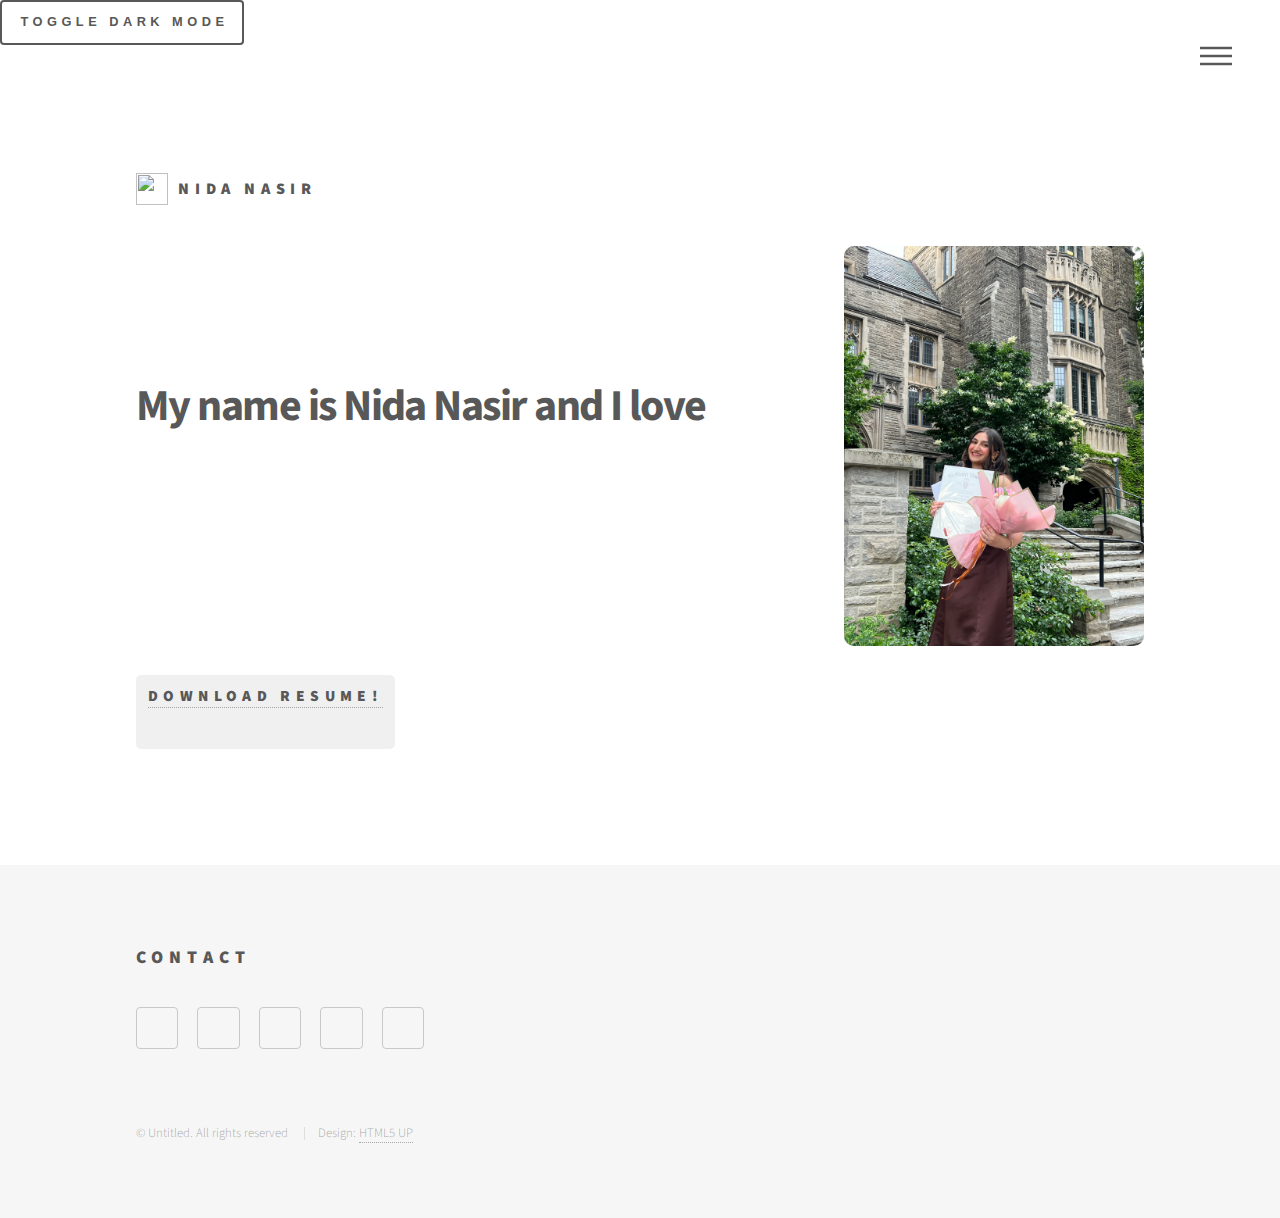
==== commit 739d9fb8: "added resume link, link to personal projects" ====
--- a/index.html
+++ b/index.html
@@ -66,6 +66,9 @@
 					</div>
 				</div>
 
+				<div class="resume-download">
+					<h4><a href="images/nida_nasir_resume.pdf" download>Download resume!</a></h4>
+				</div>
 
 				<section class="tiles">
 					<article class="style1">
@@ -138,7 +141,7 @@
 			<div class="inner">
 
 				<section>
-					<h2>Follow</h2>
+					<h2>CONTACT</h2>
 					<ul class="icons">
 						<li><a href="https://www.facebook.com/nida.nasir.77"
 								class="icon brands style2 fa-facebook-f"><span class="label">Facebook</span></a></li>
--- a/assets/css/main.css
+++ b/assets/css/main.css
@@ -121,9 +121,41 @@
 	color: white;	
 }
 
-ol,
-ul {
-	list-style: none;
+.resume-download {
+	margin-top: 20px;
+	font-size: 1.2em;
+	background-color: #f0f0f0;
+	padding: 10px 12px; /* Adjusted padding */
+	border-radius: 5px;
+	display: inline-block; /* Change display property */
+	text-align: center; /* Center text horizontally */
+}
+.resume-download h2 {
+	margin-top: 0; /* Remove top margin of h2 */
+}
+.resume-download a {
+	text-decoration: none;
+}
+.resume-download a:hover {
+	text-decoration: underline;
+}
+
+.education-item {
+	margin-bottom: 2em; /* Space between sections */
+}
+.education-item h2 {
+	margin-bottom: 0.5em; /* Space below title */
+}
+.education-item h3 {
+	margin-top: 0; /* Remove top margin for consistency */
+	font-style: italic;
+}
+.education-item ul {
+	list-style-type: square;
+	padding-left: 1.5em; /* Indent list items */
+}
+.education-item ul li {
+	margin-bottom: 0.5em; /* Space between list items */
 }
 
 blockquote,
